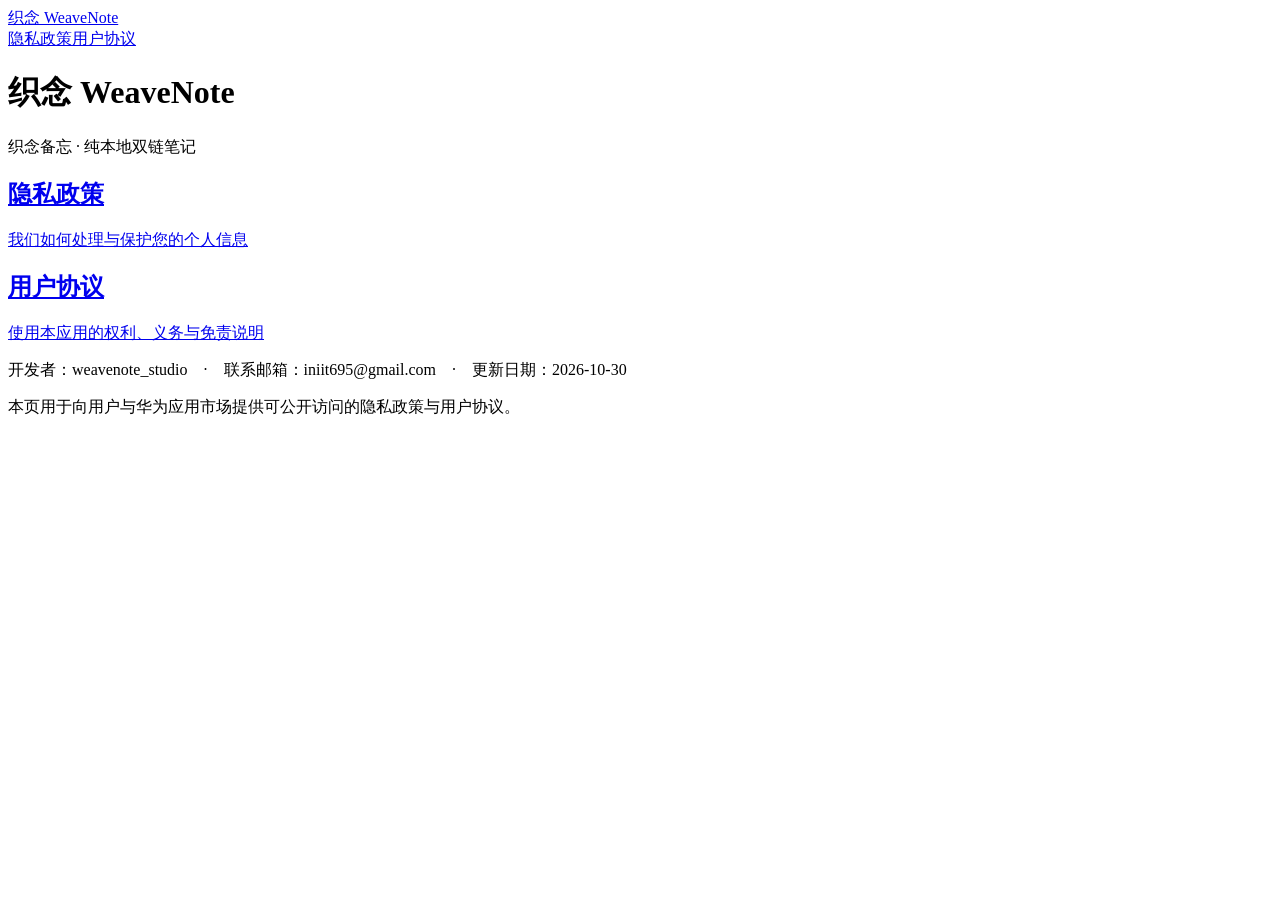
==== index.html @ 5f46d658 "docs: add index.html" ====
<!DOCTYPE html>
<html lang="zh-CN">
<head>
<meta charset="utf-8">
<meta name="viewport" content="width=device-width, initial-scale=1">
<title>织念 WeaveNote · 隐私与协议</title>
<link rel="stylesheet" href="assets/style.css">
</head>
<body>
<header class="site-header"><a class="brand" href="index.html">织念 WeaveNote</a><nav><a href="privacy/index.html">隐私政策</a><a href="terms/index.html">用户协议</a></nav></header>
<main class="landing">
<h1>织念 WeaveNote</h1>
<p class="tagline">织念备忘 · 纯本地双链笔记</p>
<div class="cards">
<a class="card" href="privacy/index.html"><h2>隐私政策</h2><p>我们如何处理与保护您的个人信息</p></a>
<a class="card" href="terms/index.html"><h2>用户协议</h2><p>使用本应用的权利、义务与免责说明</p></a>
</div>
<p class="meta">开发者：weavenote_studio　·　联系邮箱：iniit695@gmail.com　·　更新日期：2026-10-30</p>
</main>
<footer class="site-footer"><p>本页用于向用户与华为应用市场提供可公开访问的隐私政策与用户协议。</p></footer>
</body>
</html>
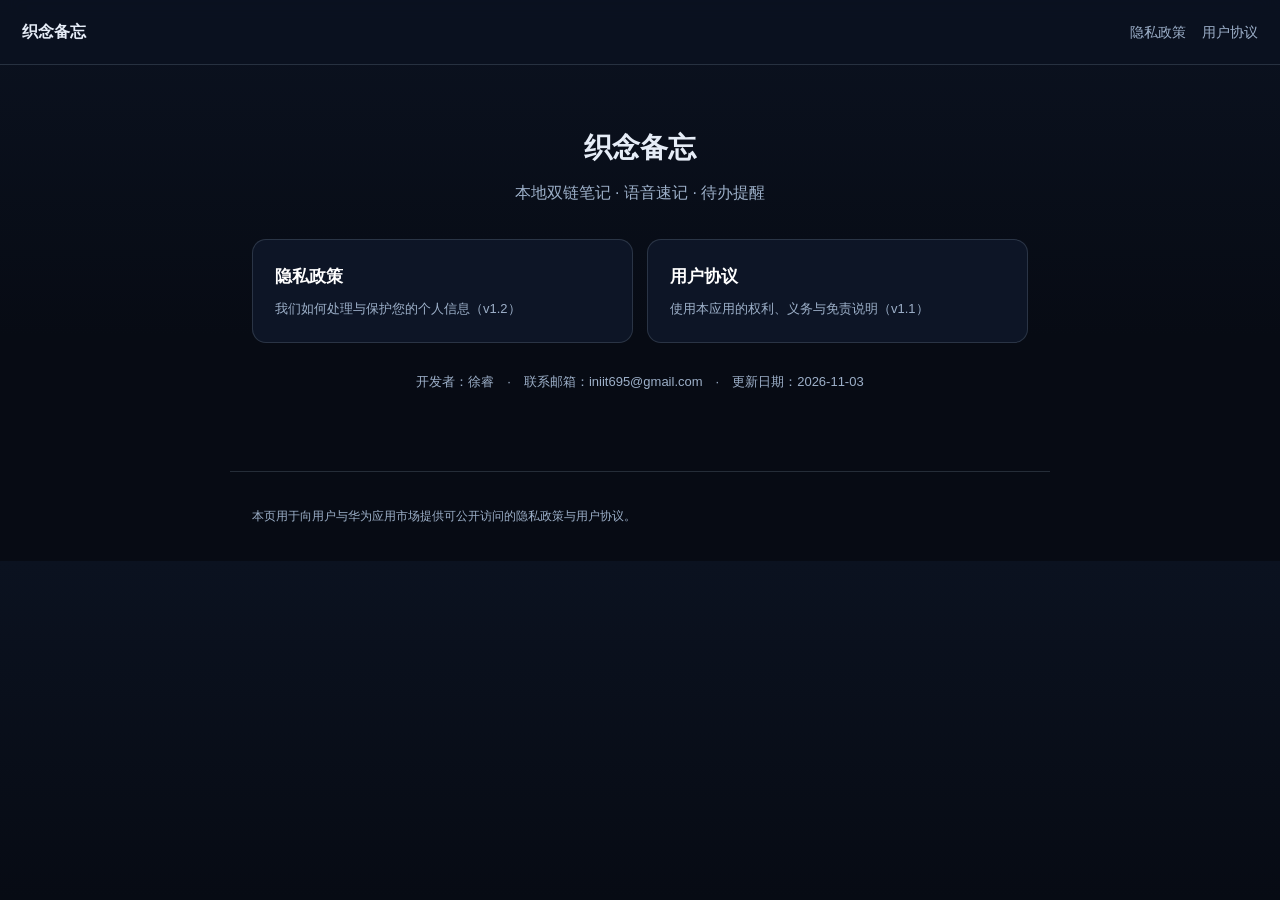
==== commit 515a9148: "docs: update developer to 徐睿 and sync v1.2 legal text" ====
--- a/index.html
+++ b/index.html
@@ -3,19 +3,19 @@
 <head>
 <meta charset="utf-8">
 <meta name="viewport" content="width=device-width, initial-scale=1">
-<title>织念 WeaveNote · 隐私与协议</title>
+<title>织念备忘 · 隐私与协议</title>
 <link rel="stylesheet" href="assets/style.css">
 </head>
 <body>
-<header class="site-header"><a class="brand" href="index.html">织念 WeaveNote</a><nav><a href="privacy/index.html">隐私政策</a><a href="terms/index.html">用户协议</a></nav></header>
+<header class="site-header"><a class="brand" href="index.html">织念备忘</a><nav><a href="privacy/index.html">隐私政策</a><a href="terms/index.html">用户协议</a></nav></header>
 <main class="landing">
-<h1>织念 WeaveNote</h1>
-<p class="tagline">织念备忘 · 纯本地双链笔记</p>
+<h1>织念备忘</h1>
+<p class="tagline">本地双链笔记 · 语音速记 · 待办提醒</p>
 <div class="cards">
-<a class="card" href="privacy/index.html"><h2>隐私政策</h2><p>我们如何处理与保护您的个人信息</p></a>
-<a class="card" href="terms/index.html"><h2>用户协议</h2><p>使用本应用的权利、义务与免责说明</p></a>
+<a class="card" href="privacy/index.html"><h2>隐私政策</h2><p>我们如何处理与保护您的个人信息（v1.2）</p></a>
+<a class="card" href="terms/index.html"><h2>用户协议</h2><p>使用本应用的权利、义务与免责说明（v1.1）</p></a>
 </div>
-<p class="meta">开发者：weavenote_studio　·　联系邮箱：iniit695@gmail.com　·　更新日期：2026-10-30</p>
+<p class="meta">开发者：徐睿　·　联系邮箱：iniit695@gmail.com　·　更新日期：2026-11-03</p>
 </main>
 <footer class="site-footer"><p>本页用于向用户与华为应用市场提供可公开访问的隐私政策与用户协议。</p></footer>
 </body>
--- a/assets/style.css
+++ b/assets/style.css
@@ -0,0 +1,25 @@
+:root{--bg:#0b1220;--panel:#111b2e;--text:#e6edf7;--muted:#9db0c9;--accent:#38bdf8;--line:rgba(148,163,184,.22)}
+*{box-sizing:border-box}
+body{margin:0;background:linear-gradient(180deg,#0b1220,#070b14 60%);color:var(--text);font-family:-apple-system,BlinkMacSystemFont,"Segoe UI","PingFang SC","Hiragino Sans GB","Microsoft YaHei",sans-serif;line-height:1.75;font-size:16px}
+a{color:var(--accent);text-decoration:none}
+.site-header{display:flex;align-items:center;justify-content:space-between;gap:16px;padding:18px 22px;border-bottom:1px solid var(--line);position:sticky;top:0;background:rgba(11,18,32,.88);backdrop-filter:blur(10px);z-index:9}
+.brand{font-weight:700;color:var(--text);font-size:16px}
+.site-header nav a{margin-left:16px;color:var(--muted);font-size:14px}
+.site-header nav a:hover{color:var(--accent)}
+.doc,.landing{max-width:820px;margin:0 auto;padding:32px 22px 64px}
+.doc h1,.landing h1{font-size:28px;line-height:1.35;margin:8px 0 18px}
+.doc h2{font-size:19px;margin:30px 0 10px;padding-left:10px;border-left:3px solid var(--accent)}
+.doc p{margin:10px 0;color:#cfdcee}
+.doc li{margin:6px 0;color:#cfdcee}
+.doc strong{color:#fff}
+.doc code{background:rgba(148,163,184,.16);padding:1px 6px;border-radius:6px;font-size:14px}
+.landing{text-align:center;padding-top:56px}
+.tagline{color:var(--muted);margin:-6px 0 32px}
+.cards{display:grid;grid-template-columns:1fr 1fr;gap:14px;margin:0 0 28px}
+.card{display:block;padding:22px;border:1px solid var(--line);border-radius:14px;background:rgba(17,27,46,.7);text-align:left}
+.card:hover{border-color:var(--accent)}
+.card h2{margin:0 0 6px;font-size:17px;color:#fff}
+.card p{margin:0;color:var(--muted);font-size:13px}
+.meta{color:var(--muted);font-size:13px}
+.site-footer{max-width:820px;margin:0 auto;padding:22px;border-top:1px solid var(--line);color:var(--muted);font-size:12px}
+@media (max-width:640px){.cards{grid-template-columns:1fr}.site-header{flex-direction:column;align-items:flex-start}.site-header nav a{margin:0 14px 0 0}.doc,.landing{padding:24px 18px 48px}}
